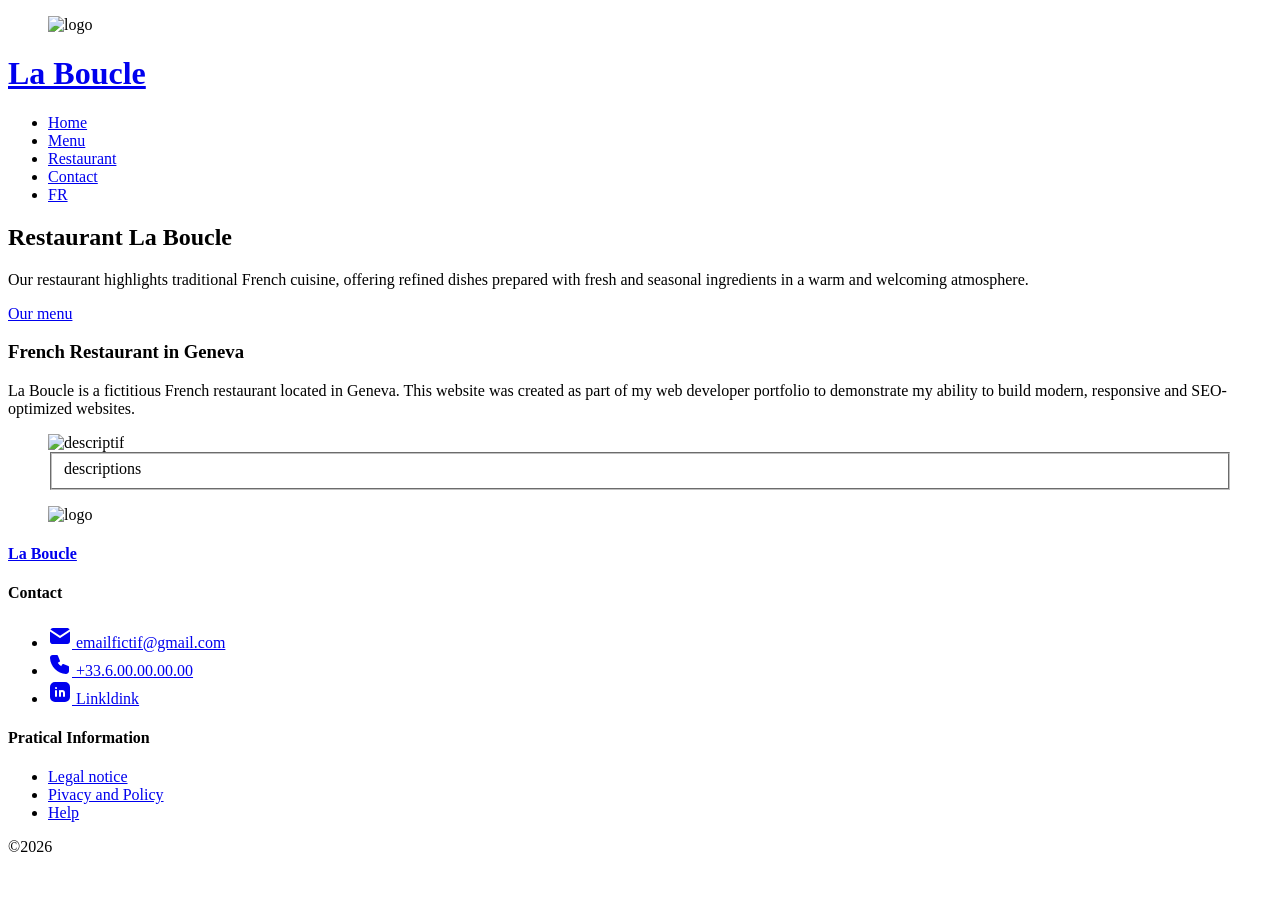
==== app/pages/ENG/home.html @ 0204d928 "Initial commit - site restaurant" ====
<!doctype html>
<html lang="en">
  <head>
    <meta charset="UTF-8" />
    <meta name="viewport" content="width=device-width, initial-scale=1.0" />
    <meta
      name="description"
      content="La Boucle is a fictitious French restaurant in Geneva. This website is a portfolio project designed to showcase my web development and SEO skills."
    />
    <meta name="robots" content="index, follow" />

    <meta
      property="og:title"
      content="French Restaurant in Geneva | La Boucle"
    />
    <meta
      property="og:description"
      content="La Boucle is a fictitious French restaurant in Geneva. This showcase website is part of my web developer portfolio."
    />
    <meta property="og:image" content="" />
    <meta property="og:url" content="" />

    <meta name="twitter:card" content="summary_large_image" />

    <title>French Restaurant in Geneva | La Boucle</title>
  </head>
  <body>
    <header>
      <div class="header_top">
        <figure>
          <img src="" alt="logo" width="60" height="60" />
        </figure>

        <h1><a href="index.html">La Boucle</a></h1>
      </div>

      <nav aria-label="Naviagation principal">
        <ul>
          <li><a href="home.html">Home</a></li>
          <li><a href="menu.html">Menu</a></li>
          <li>
            <a href="restaurant.html">Restaurant</a>
          </li>
          <li><a href="#contact">Contact</a></li>
          <li><a href="../../../index.html">FR</a></li>
        </ul>
      </nav>

      <section class="banner">
        <h2>Restaurant La Boucle</h2>
        <p>
          Our restaurant highlights traditional French cuisine, offering refined
          dishes prepared with fresh and seasonal ingredients in a warm and
          welcoming atmosphere.
        </p>
        <a class="btn" href="menu.html#menu_restaurant">Our menu</a>
      </section>
    </header>

    <main>
      <article class="presentaion">
        <section>
          <h3>French Restaurant in Geneva</h3>
          <p>
            La Boucle is a fictitious French restaurant located in Geneva. This
            website was created as part of my web developer portfolio to
            demonstrate my ability to build modern, responsive and SEO-optimized
            websites.
          </p>
        </section>

        <figure>
          <picture>
            <source srcset="" />
            <source srcset="" />
            <source srcset="" />
            <img src="" alt="descriptif" />
          </picture>
          <fieldset>descriptions</fieldset>
        </figure>
      </article>
    </main>

    <footer>
      <div>
        <figure>
          <img src="" alt="logo" width="60" height="60" />
        </figure>

        <h4><a href="home.html">La Boucle</a></h4>
      </div>
      <div>
        <section>
          <h4 id="contact">Contact</h4>
          <nav aria-label="Secondary navigation">
            <ul>
              <li>
                <a href="mailto:emailfictif@gmail.com">
                  <svg
                    xmlns="http://www.w3.org/2000/svg"
                    width="24"
                    height="24"
                    viewBox="0 0 24 24"
                    fill="currentColor"
                    class="icon icon-tabler icons-tabler-filled icon-tabler-mail"
                  >
                    <path stroke="none" d="M0 0h24v24H0z" fill="none" />
                    <path
                      d="M22 7.535v9.465a3 3 0 0 1 -2.824 2.995l-.176 .005h-14a3 3 0 0 1 -2.995 -2.824l-.005 -.176v-9.465l9.445 6.297l.116 .066a1 1 0 0 0 .878 0l.116 -.066l9.445 -6.297z"
                    />
                    <path
                      d="M19 4c1.08 0 2.027 .57 2.555 1.427l-9.555 6.37l-9.555 -6.37a2.999 2.999 0 0 1 2.354 -1.42l.201 -.007h14z"
                    />
                  </svg>
                  emailfictif@gmail.com
                </a>
              </li>
              <li>
                <a href="tel:+33600000000"
                  ><svg
                    xmlns="http://www.w3.org/2000/svg"
                    width="24"
                    height="24"
                    viewBox="0 0 24 24"
                    fill="currentColor"
                    class="icon icon-tabler icons-tabler-filled icon-tabler-phone"
                  >
                    <path stroke="none" d="M0 0h24v24H0z" fill="none" />
                    <path
                      d="M9 3a1 1 0 0 1 .877 .519l.051 .11l2 5a1 1 0 0 1 -.313 1.16l-.1 .068l-1.674 1.004l.063 .103a10 10 0 0 0 3.132 3.132l.102 .062l1.005 -1.672a1 1 0 0 1 1.113 -.453l.115 .039l5 2a1 1 0 0 1 .622 .807l.007 .121v4c0 1.657 -1.343 3 -3.06 2.998c-8.579 -.521 -15.418 -7.36 -15.94 -15.998a3 3 0 0 1 2.824 -2.995l.176 -.005h4z"
                    />
                  </svg>
                  +33.6.00.00.00.00
                </a>
              </li>
              <li>
                <a href="lienlinkdel">
                  <svg
                    xmlns="http://www.w3.org/2000/svg"
                    width="24"
                    height="24"
                    viewBox="0 0 24 24"
                    fill="currentColor"
                    class="icon icon-tabler icons-tabler-filled icon-tabler-brand-linkedin"
                  >
                    <path stroke="none" d="M0 0h24v24H0z" fill="none" />
                    <path
                      d="M17 2a5 5 0 0 1 5 5v10a5 5 0 0 1 -5 5h-10a5 5 0 0 1 -5 -5v-10a5 5 0 0 1 5 -5zm-9 8a1 1 0 0 0 -1 1v5a1 1 0 0 0 2 0v-5a1 1 0 0 0 -1 -1m6 0a3 3 0 0 0 -1.168 .236l-.125 .057a1 1 0 0 0 -1.707 .707v5a1 1 0 0 0 2 0v-3a1 1 0 0 1 2 0v3a1 1 0 0 0 2 0v-3a3 3 0 0 0 -3 -3m-6 -3a1 1 0 0 0 -.993 .883l-.007 .127a1 1 0 0 0 1.993 .117l.007 -.127a1 1 0 0 0 -1 -1"
                    />
                  </svg>
                  Linkldink
                </a>
              </li>
            </ul>
          </nav>
        </section>
      </div>
      <div>
        <h4>Pratical Information</h4>
        <nav aria-label="Navigation secondaire">
          <ul>
            <li><a href="#">Legal notice</a></li>
            <li><a href="#">Pivacy and Policy</a></li>
            <li><a href="#">Help</a></li>
          </ul>
        </nav>
      </div>

      <p>&copy;2026</p>
    </footer>
  </body>
</html>
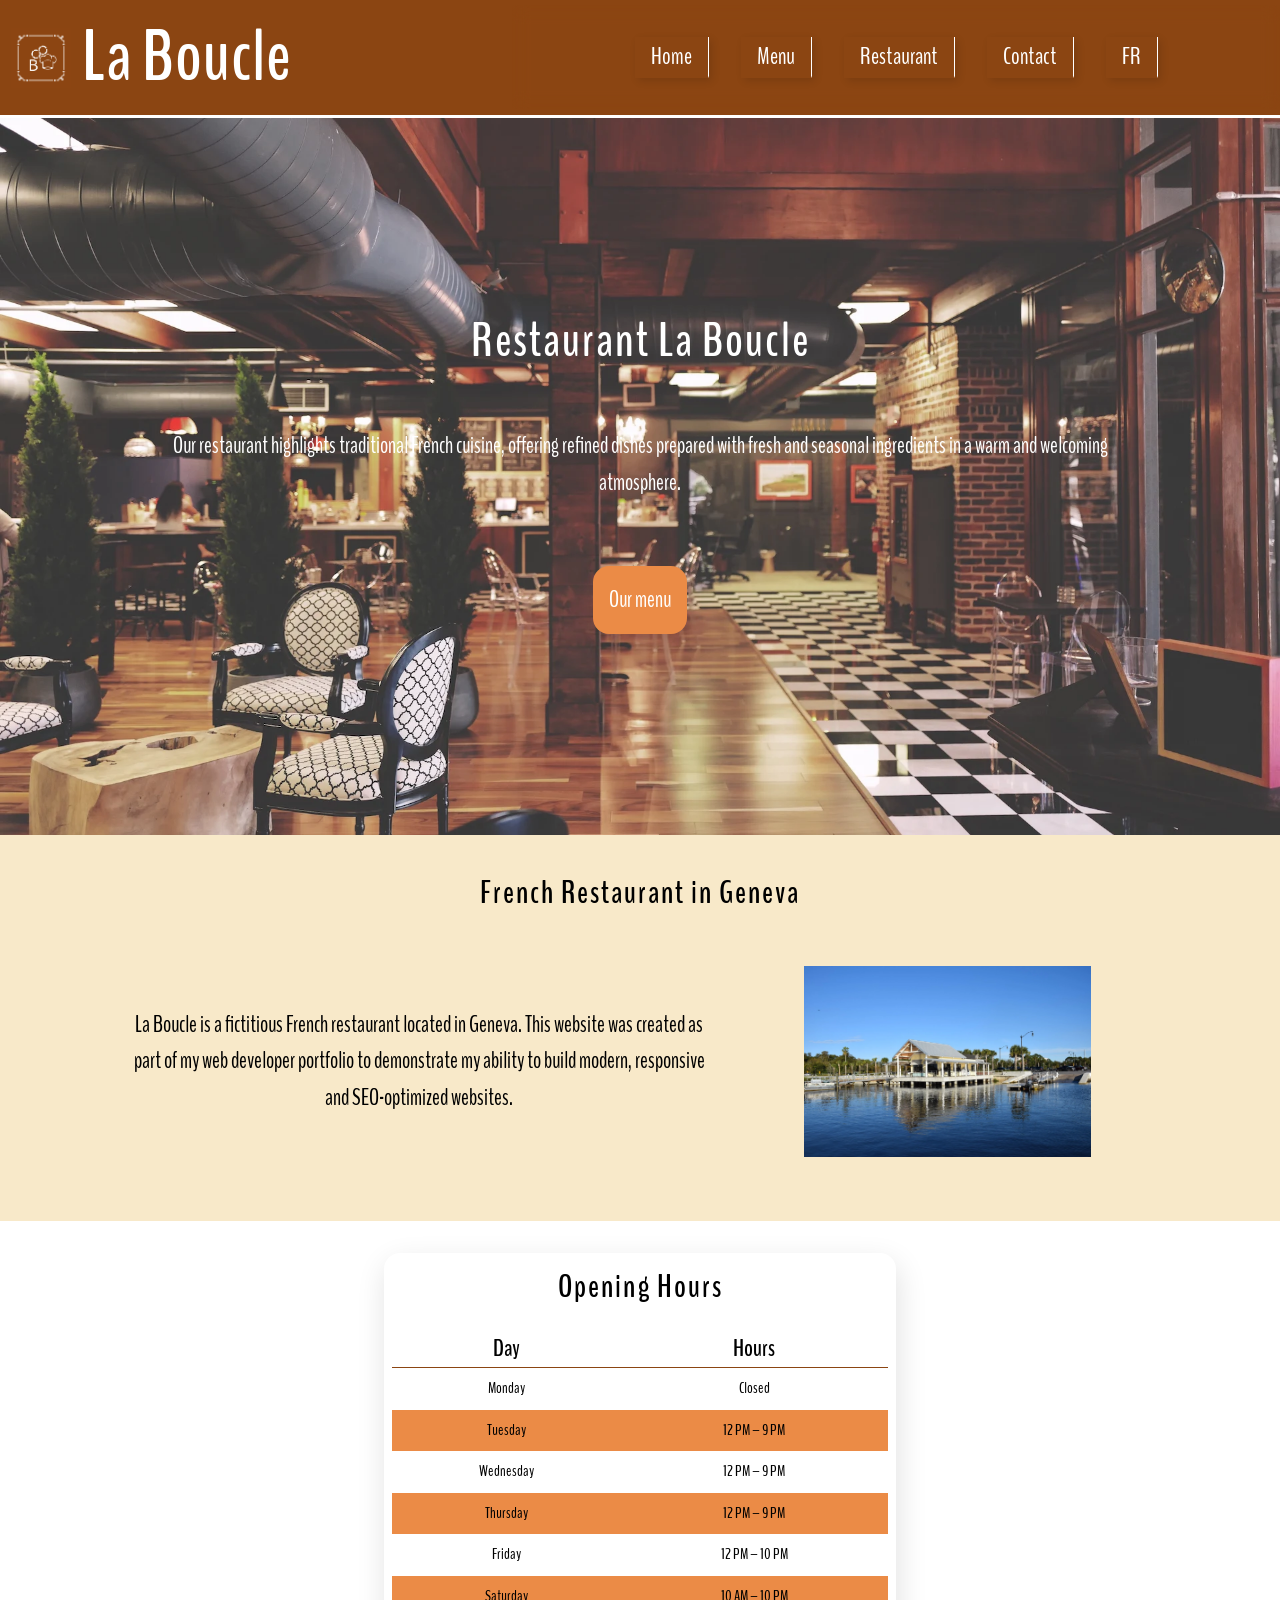
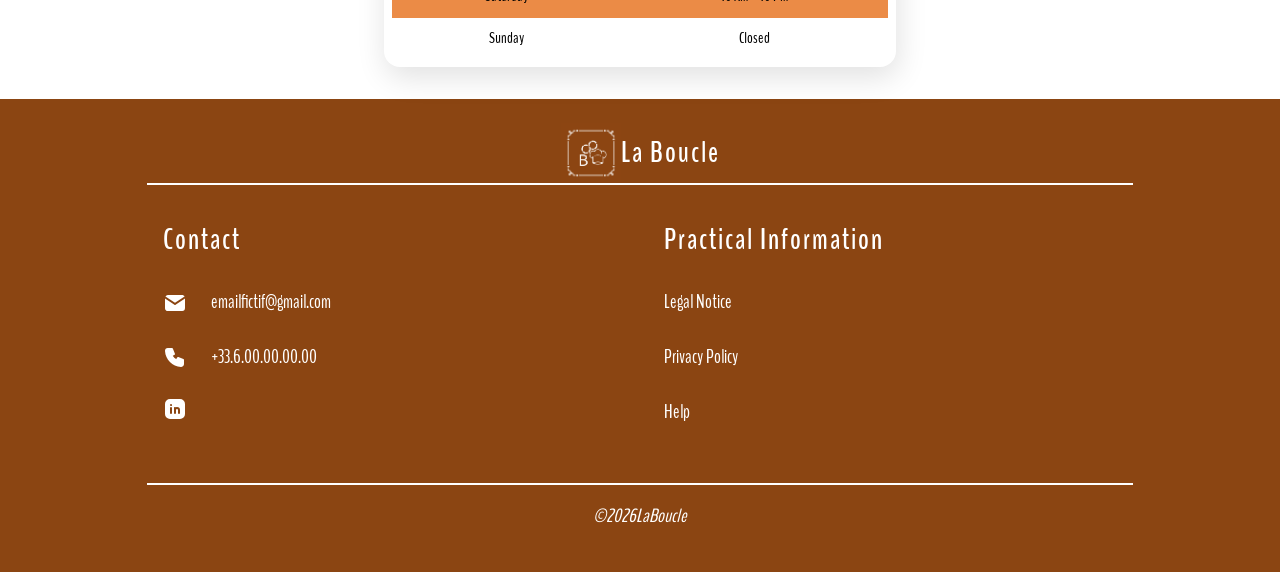
==== commit 637cf63e: "Ajout des images et de la structure final puis modifications de certains élément" ====
--- a/app/pages/ENG/home.html
+++ b/app/pages/ENG/home.html
@@ -22,19 +22,73 @@
 
     <meta name="twitter:card" content="summary_large_image" />
 
+    <link rel="icon" href="../../public/img/favicon.png" />
+
+    <link rel="preconnect" href="https://fonts.googleapis.com" />
+    <link rel="preconnect" href="https://fonts.gstatic.com" crossorigin />
+    <link
+      href="https://fonts.googleapis.com/css2?family=BenchNine:wght@300;400;700&family=Chela+One&family=Diplomata&family=Ubuntu:ital,wght@0,300;0,400;0,500;0,700;1,300;1,400;1,500;1,700&display=swap"
+      rel="stylesheet"
+    />
+
+    <link rel="stylesheet" href="../../public/css/main.css" />
+
     <title>French Restaurant in Geneva | La Boucle</title>
   </head>
   <body>
-    <header>
+    <header class="header-home">
       <div class="header_top">
         <figure>
-          <img src="" alt="logo" width="60" height="60" />
+          <img
+            src="../../public/img/logo.png"
+            alt="logo"
+            width="60"
+            height="60"
+          />
         </figure>
 
-        <h1><a href="index.html">La Boucle</a></h1>
+        <h1><a href="home.html">La Boucle</a></h1>
+
+        <button class="header-btn">
+          <svg
+            xmlns="http://www.w3.org/2000/svg"
+            width="24"
+            height="24"
+            viewBox="0 0 24 24"
+            fill="none"
+            stroke="currentColor"
+            stroke-width="2"
+            stroke-linecap="round"
+            stroke-linejoin="round"
+            class="icon icon-tabler icons-tabler-outline icon-tabler-menu-2"
+          >
+            <path stroke="none" d="M0 0h24v24H0z" fill="none" />
+            <path d="M4 6l16 0" />
+            <path d="M4 12l16 0" />
+            <path d="M4 18l16 0" />
+          </svg>
+        </button>
       </div>
 
       <nav aria-label="Naviagation principal">
+        <button class="header-close">
+          <svg
+            xmlns="http://www.w3.org/2000/svg"
+            width="24"
+            height="24"
+            viewBox="0 0 24 24"
+            fill="none"
+            stroke="currentColor"
+            stroke-width="2"
+            stroke-linecap="round"
+            stroke-linejoin="round"
+            class="icon icon-tabler icons-tabler-outline icon-tabler-x"
+          >
+            <path stroke="none" d="M0 0h24v24H0z" fill="none" />
+            <path d="M18 6l-12 12" />
+            <path d="M6 6l12 12" />
+          </svg>
+        </button>
         <ul>
           <li><a href="home.html">Home</a></li>
           <li><a href="menu.html">Menu</a></li>
@@ -53,46 +107,100 @@
           dishes prepared with fresh and seasonal ingredients in a warm and
           welcoming atmosphere.
         </p>
-        <a class="btn" href="menu.html#menu_restaurant">Our menu</a>
+        <a class="btn banner_btn" href="menu.html#menu_restaurant">Our menu</a>
       </section>
     </header>
 
-    <main>
-      <article class="presentaion">
-        <section>
-          <h3>French Restaurant in Geneva</h3>
-          <p>
-            La Boucle is a fictitious French restaurant located in Geneva. This
-            website was created as part of my web developer portfolio to
-            demonstrate my ability to build modern, responsive and SEO-optimized
-            websites.
-          </p>
-        </section>
+    <main class="home_main">
+      <section class="home_section">
+        <h3>French Restaurant in Geneva</h3>
+        <p>
+          La Boucle is a fictitious French restaurant located in Geneva. This
+          website was created as part of my web developer portfolio to
+          demonstrate my ability to build modern, responsive and SEO-optimized
+          websites.
+        </p>
 
         <figure>
           <picture>
-            <source srcset="" />
-            <source srcset="" />
-            <source srcset="" />
-            <img src="" alt="descriptif" />
+            <source
+              srcset="../../public/img/restaurant-600.webp"
+              media="max-width:(600px)"
+              type="image/webp"
+            />
+            <source
+              srcset="../../public/img/restaurant-lg.webp"
+              type="image/webp"
+            />
+            <img src="../../public/img/restaurant-lg.webp" alt="" />
           </picture>
-          <fieldset>descriptions</fieldset>
         </figure>
-      </article>
+      </section>
+
+      <div class="white">
+        <section class="home-horaire">
+          <h3>Opening Hours</h3>
+          <table>
+            <thead>
+              <tr>
+                <th>Day</th>
+                <th>Hours</th>
+              </tr>
+            </thead>
+
+            <tbody>
+              <tr>
+                <td>Monday</td>
+                <td>Closed</td>
+              </tr>
+              <tr>
+                <td>Tuesday</td>
+                <td>12 PM – 9 PM</td>
+              </tr>
+              <tr>
+                <td>Wednesday</td>
+                <td>12 PM – 9 PM</td>
+              </tr>
+              <tr>
+                <td>Thursday</td>
+                <td>12 PM – 9 PM</td>
+              </tr>
+              <tr>
+                <td>Friday</td>
+                <td>12 PM – 10 PM</td>
+              </tr>
+              <tr>
+                <td>Saturday</td>
+                <td>10 AM – 10 PM</td>
+              </tr>
+              <tr>
+                <td>Sunday</td>
+                <td>Closed</td>
+              </tr>
+            </tbody>
+          </table>
+        </section>
+      </div>
     </main>
 
     <footer>
-      <div>
-        <figure>
-          <img src="" alt="logo" width="60" height="60" />
-        </figure>
-
-        <h4><a href="home.html">La Boucle</a></h4>
-      </div>
-      <div>
-        <section>
+      <div class="footer_conteneur">
+        <div class="footer__brand">
+          <figure>
+            <img
+              src="../../public/img/logo.png"
+              alt="logo"
+              width="60"
+              height="60"
+            />
+          </figure>
+
+          <h4><a href="home.html">La Boucle</a></h4>
+        </div>
+
+        <div class="footer__contact">
           <h4 id="contact">Contact</h4>
-          <nav aria-label="Secondary navigation">
+          <nav aria-label="Navigation secondaire">
             <ul>
               <li>
                 <a href="mailto:emailfictif@gmail.com">
@@ -148,25 +256,26 @@
                       d="M17 2a5 5 0 0 1 5 5v10a5 5 0 0 1 -5 5h-10a5 5 0 0 1 -5 -5v-10a5 5 0 0 1 5 -5zm-9 8a1 1 0 0 0 -1 1v5a1 1 0 0 0 2 0v-5a1 1 0 0 0 -1 -1m6 0a3 3 0 0 0 -1.168 .236l-.125 .057a1 1 0 0 0 -1.707 .707v5a1 1 0 0 0 2 0v-3a1 1 0 0 1 2 0v3a1 1 0 0 0 2 0v-3a3 3 0 0 0 -3 -3m-6 -3a1 1 0 0 0 -.993 .883l-.007 .127a1 1 0 0 0 1.993 .117l.007 -.127a1 1 0 0 0 -1 -1"
                     />
                   </svg>
-                  Linkldink
                 </a>
               </li>
             </ul>
           </nav>
-        </section>
+        </div>
+
+        <div class="footer__info">
+          <h4>Practical Information</h4>
+          <nav aria-label="Secondary navigation">
+            <ul>
+              <li><a href="#">Legal Notice</a></li>
+              <li><a href="#">Privacy Policy</a></li>
+              <li><a href="#">Help</a></li>
+            </ul>
+          </nav>
+        </div>
+
+        <span><em>&copy;2026LaBoucle</em></span>
       </div>
-      <div>
-        <h4>Pratical Information</h4>
-        <nav aria-label="Navigation secondaire">
-          <ul>
-            <li><a href="#">Legal notice</a></li>
-            <li><a href="#">Pivacy and Policy</a></li>
-            <li><a href="#">Help</a></li>
-          </ul>
-        </nav>
-      </div>
-
-      <p>&copy;2026</p>
     </footer>
+    <script src="../../public/js/script.js"></script>
   </body>
 </html>
--- a/app/public/css/main.css
+++ b/app/public/css/main.css
@@ -0,0 +1,596 @@
+*,
+*::before,
+*::after {
+  box-sizing: border-box;
+  margin: 0;
+  padding: 0;
+}
+
+html {
+  font-size: 16px;
+  scroll-behavior: smooth;
+}
+
+body {
+  line-height: 1.6;
+  background-color: #f8e9c9;
+}
+
+ul,
+ol {
+  list-style: none;
+}
+
+a {
+  text-decoration: none;
+  color: inherit;
+}
+
+img,
+picture,
+svg {
+  display: block;
+  max-width: 100%;
+}
+
+button {
+  font: inherit;
+}
+
+body {
+  font-size: 16px;
+  line-height: 1.6;
+  font-family: "BenchNine", system-ui, -apple-system, BlinkMacSystemFont, "Segoe UI", Roboto, Oxygen, Ubuntu, Cantarell, "Open Sans", "Helvetica Neue", sans-serif;
+}
+
+h1 {
+  font-size: clamp(3.5rem, 7vw, 4.5rem);
+  letter-spacing: 1px;
+  text-align: center;
+}
+
+h2 {
+  font-size: clamp(2rem, 4vw, 3rem);
+  letter-spacing: 2px;
+}
+
+h3 {
+  font-size: clamp(1.5rem, 3vw, 2rem);
+  letter-spacing: 2px;
+  margin-bottom: 1rem;
+}
+
+h4 {
+  font-size: clamp(1.2rem, 2.5vw, 1.8rem);
+  letter-spacing: 2px;
+}
+
+header li {
+  font-size: clamp(1.1rem, 2vw, 1.5rem);
+}
+
+p,
+main li,
+footer li {
+  font-size: clamp(1rem, 1.8vw, 1.5rem);
+  max-width: 100ch;
+}
+
+.header-home {
+  position: relative;
+  background-color: #8b4512;
+  color: white;
+  display: flex;
+  flex-direction: column;
+  justify-content: space-between;
+  align-items: stretch;
+}
+.header-home nav {
+  display: flex;
+  flex-direction: column;
+  justify-content: center;
+  align-items: center;
+  position: fixed;
+  z-index: 1000;
+  left: 0;
+  top: 0;
+  right: 0;
+  height: 100dvh;
+  width: 100%;
+  pointer-events: none;
+  background: rgba(235, 139, 70, 0.7);
+  backdrop-filter: blur(8px);
+  overflow: hidden;
+  opacity: 0;
+  transform: translateY(-100px);
+  transition: opacity 0.2s ease, transform 0.2s ease;
+}
+.header-home nav.open {
+  opacity: 1;
+  transform: translateY(0);
+  pointer-events: auto;
+}
+.header-home nav ul {
+  display: flex;
+  flex-direction: column;
+  justify-content: center;
+  align-items: center;
+  text-align: center;
+  padding: 1rem 0;
+}
+.header-home nav ul li {
+  font-size: clamp(1.2rem, 2vw, 1.5rem);
+  width: auto;
+  margin: 1rem 0;
+  color: white;
+  border-bottom: 2px solid #8b4512;
+}
+
+.header-close {
+  border: none;
+  background: inherit;
+  position: absolute;
+  top: 2px;
+  right: 2px;
+}
+
+.header_top {
+  display: flex;
+  flex-direction: row;
+  justify-content: space-evenly;
+  align-items: center;
+  flex: 0 0 100%;
+}
+.header_top figure {
+  margin-inline: 0.7rem;
+  border: none;
+}
+.header_top button {
+  border: none;
+  background: inherit;
+  color: white;
+}
+
+.banner {
+  flex-basis: 100%;
+  min-height: 80dvh;
+  display: flex;
+  flex-direction: column;
+  justify-content: center;
+  align-items: center;
+  gap: 2rem;
+  text-align: center;
+  border-top: 3px solid white;
+  background-image: url("../img/banner.webp");
+  background-size: cover;
+  background-position: center;
+}
+.banner p {
+  padding: 1rem;
+}
+.banner a {
+  font-size: clamp(1rem, 1.8vw, 1.5rem);
+  background-color: #eb8b46;
+  padding: 1rem;
+  margin: 1rem 0;
+  border: none;
+  border-radius: 1rem;
+  transition: transform 0.2s ease, border 0.2s ease;
+}
+.banner a:hover {
+  transform: scale(1.1);
+  border: 1px solid white;
+  color: black;
+}
+
+@media (min-width: 1024px) {
+  .header-home {
+    display: flex;
+    flex-direction: row;
+    justify-content: flex-start;
+    align-items: center;
+    flex-wrap: wrap;
+  }
+  .header-home nav {
+    flex: 1 0 40%;
+    position: static;
+    opacity: 1;
+    transform: none;
+    pointer-events: auto;
+    overflow: visible;
+    background: none;
+    width: auto;
+    height: auto;
+  }
+  .header-home nav ul {
+    display: flex;
+    flex-direction: row;
+    justify-content: space-between;
+    align-items: center;
+    padding-inline: 1rem;
+    flex: 1;
+  }
+  .header-home nav ul li {
+    border-right: 1px solid white;
+    padding-inline: 1rem;
+    box-shadow: 3px 3px 8px rgba(0, 0, 0, 0.12);
+    margin-inline: 1rem;
+  }
+  .header_top {
+    flex: 0 0 40%;
+    display: flex;
+    flex-direction: row;
+    justify-content: flex-start;
+    align-items: center;
+  }
+  button {
+    display: none;
+  }
+}
+footer {
+  background-color: #8b4512;
+  color: white;
+  display: flex;
+  flex-direction: column;
+  justify-content: center;
+  align-items: stretch;
+  gap: 3rem;
+  padding: 1.5rem;
+}
+footer li {
+  font-size: clamp(1rem, 2vw, 1.2rem);
+  width: fit-content;
+  margin: 1.5rem 0;
+  transition: 0.2;
+}
+footer li:hover {
+  transform: scale(1.2);
+}
+footer li a {
+  display: flex;
+  flex-direction: row;
+  justify-content: flex-start;
+  align-items: center;
+  gap: 1.5rem;
+}
+footer .footer__brand {
+  display: flex;
+  flex-direction: row;
+  justify-content: space-evenly;
+  align-items: center;
+  border-bottom: 2px solid white;
+}
+footer .footer__contact {
+  padding: 1rem;
+}
+footer .footer__info {
+  padding: 1rem;
+}
+footer span {
+  text-align: center;
+  border-top: 2px solid white;
+  padding: 1rem;
+  display: block;
+  font-size: clamp(1rem, 2vw, 1.2rem);
+}
+
+@media (min-width: 768px) {
+  .footer_conteneur {
+    max-width: 1000px;
+    width: 80%;
+    margin-inline: auto;
+    display: grid;
+    grid-template-columns: repeat(2, 1fr);
+    grid-template-rows: auto;
+    gap: 1rem;
+    grid-template-areas: "brand brand" "contact info" "copy copy";
+  }
+  .footer_conteneur .footer__brand {
+    display: flex;
+    flex-direction: row;
+    justify-content: center;
+    align-items: center;
+    grid-area: brand;
+    text-align: center;
+  }
+  .footer_conteneur .footer__contact {
+    grid-area: contact;
+  }
+  .footer_conteneur .footer__info {
+    grid-area: info;
+  }
+  .footer_conteneur span {
+    grid-area: copy;
+    text-align: center;
+  }
+}
+.home_main {
+  display: flex;
+  flex-direction: column;
+  justify-content: space-between;
+  align-items: stretch;
+  gap: 2rem;
+  max-width: 1800px;
+  margin: 0 auto;
+}
+
+.home_section {
+  text-align: center;
+  display: flex;
+  flex-direction: column;
+  justify-content: flex-start;
+  align-items: stretch;
+  gap: 1rem;
+  border-radius: 1rem;
+  width: 80%;
+  margin: 2rem auto;
+}
+.home_section figure {
+  width: 100%;
+}
+.home_section figure picture > img {
+  width: 100%;
+  height: auto;
+}
+
+.white {
+  background-color: white;
+}
+
+.home-horaire {
+  display: flex;
+  flex-direction: column;
+  justify-content: flex-start;
+  align-items: stretch;
+  width: 70%;
+  margin: 2rem auto;
+  padding: 0.5rem;
+  border-radius: 1rem;
+  box-shadow: 2px 10px 30px rgba(0, 0, 0, 0.12);
+  transition: 0.2s ease;
+}
+.home-horaire:hover {
+  transform: translateY(-10px);
+}
+.home-horaire h3 {
+  text-align: center;
+}
+.home-horaire table {
+  border-collapse: collapse;
+  text-align: center;
+}
+.home-horaire table thead {
+  font-size: clamp(1.3rem, 2vw, 1.5rem);
+}
+.home-horaire table tbody {
+  border-top: 1px solid #8b4512;
+}
+.home-horaire table tbody tr:nth-child(even) {
+  background-color: #eb8b46;
+}
+.home-horaire table td {
+  padding: 0.5rem;
+}
+
+@media (min-width: 768px) {
+  .home_section {
+    display: flex;
+    flex-wrap: wrap;
+    display: flex;
+    flex-direction: row;
+    justify-content: space-between;
+    align-items: center;
+    gap: 2rem;
+  }
+  .home_section h3 {
+    flex: 1 0 100%;
+  }
+  .home_section p {
+    flex: 1 1 40%;
+  }
+  .home_section figure {
+    flex: 0 0 40%;
+  }
+  .home_section figure picture > img {
+    width: 70%;
+    margin: 0 auto;
+  }
+  .home-horaire {
+    width: 40%;
+  }
+}
+.main_menu {
+  display: flex;
+  flex-direction: column;
+  justify-content: flex-start;
+  align-items: stretch;
+  max-width: 1800px;
+  margin: 0 auto;
+}
+.main_menu section {
+  padding: 4rem 0.5rem;
+  padding-top: 0;
+  display: flex;
+  flex-direction: column;
+  justify-content: flex-start;
+  align-items: stretch;
+  gap: 2rem;
+  background: rgba(235, 139, 70, 0.2);
+}
+.main_menu section:nth-child(even) {
+  background: rgba(255, 255, 255, 0.2);
+}
+.main_menu section figure {
+  flex: 1 0;
+  width: 100%;
+  height: 100%;
+}
+.main_menu section figure picture > img {
+  width: 100%;
+  height: 100%;
+  border-radius: 2rem;
+}
+
+.btn-nav-second {
+  display: flex;
+  flex-direction: row;
+  justify-content: flex-start;
+  align-items: flex-start;
+  width: 30%;
+  border: none;
+  padding: 0.5rem;
+  background-color: #eb8b46;
+  gap: 0.5rem;
+}
+
+aside {
+  background-color: #eb8b46;
+  color: white;
+  opacity: 0;
+  max-height: 0;
+  overflow: hidden;
+  pointer-events: none;
+  transform: translateY(-50px);
+  transition: opacity 0.4s ease, max-height 0.4s ease, transform 0.4s ease;
+}
+aside.open_side {
+  opacity: 1;
+  max-height: 100dvh;
+  transform: translateY(0);
+  pointer-events: auto;
+  overflow: visible;
+}
+aside ul {
+  display: flex;
+  flex-direction: column;
+  justify-content: center;
+  align-items: center;
+}
+aside ul li {
+  margin-bottom: 2rem;
+  padding: 0.5rem;
+}
+aside ul li a {
+  display: block;
+}
+
+@media (min-width: 768px) {
+  .main_menu section {
+    display: flex;
+    flex-direction: row;
+    justify-content: flex-start;
+    align-items: flex-start;
+    flex-wrap: wrap;
+  }
+  .main_menu section h3 {
+    flex: 0 0 100%;
+  }
+  .main_menu section ul {
+    flex: 0 1 40%;
+    text-align: center;
+    align-self: center;
+  }
+  .main_menu section figure {
+    flex: 1 0 40%;
+    width: 100%;
+    height: 100%;
+  }
+  .main_menu section figure picture > img {
+    width: 80%;
+    margin: 0 auto;
+    height: auto;
+  }
+  .btn-nav-second {
+    display: none;
+  }
+  aside {
+    opacity: 1;
+    max-height: 70px;
+    overflow: visible;
+    pointer-events: auto;
+    transform: translateY(0);
+    transition: none;
+    transform: translateY(0);
+    pointer-events: auto;
+    overflow: visible;
+  }
+  aside ul {
+    display: flex;
+    flex-direction: row;
+    justify-content: center;
+    align-items: flex-start;
+  }
+  aside ul li {
+    margin: 0 2rem;
+    padding: 0.5rem;
+    border-right: 2px solid white;
+  }
+  aside ul li a {
+    display: block;
+  }
+}
+.main_p_restaurant {
+  max-width: 1800px;
+  margin: 0 auto;
+}
+
+.photo {
+  min-height: 50dvh;
+  gap: 2rem;
+  margin-bottom: 2rem;
+  display: flex;
+  flex-direction: column;
+  justify-content: flex-start;
+  align-items: center;
+}
+.photo h2 {
+  text-align: center;
+}
+
+.card {
+  width: 70%;
+  margin: 0 auto;
+  text-align: center;
+  background-color: white;
+  padding: 2rem;
+  border-radius: 2rem;
+}
+
+.loc {
+  display: flex;
+  flex-direction: column;
+  justify-content: center;
+  align-items: center;
+  background-color: white;
+  padding: 1rem;
+}
+.loc .loc_map {
+  width: 95%;
+  margin: 0 auto;
+}
+.loc .loc_map iframe {
+  width: 100%;
+  object-fit: cover;
+}
+
+@media (min-width: 768px) {
+  .photo {
+    display: flex;
+    flex-direction: row;
+    justify-content: flex-start;
+    align-items: flex-start;
+    flex-wrap: wrap;
+  }
+  .photo h2 {
+    flex: 0 0 100%;
+  }
+  .photo_diapo {
+    flex: 0 0 50%;
+  }
+  .card {
+    flex: 1 0 40%;
+    margin: auto 0;
+  }
+}
+
+/*# sourceMappingURL=main.css.map */
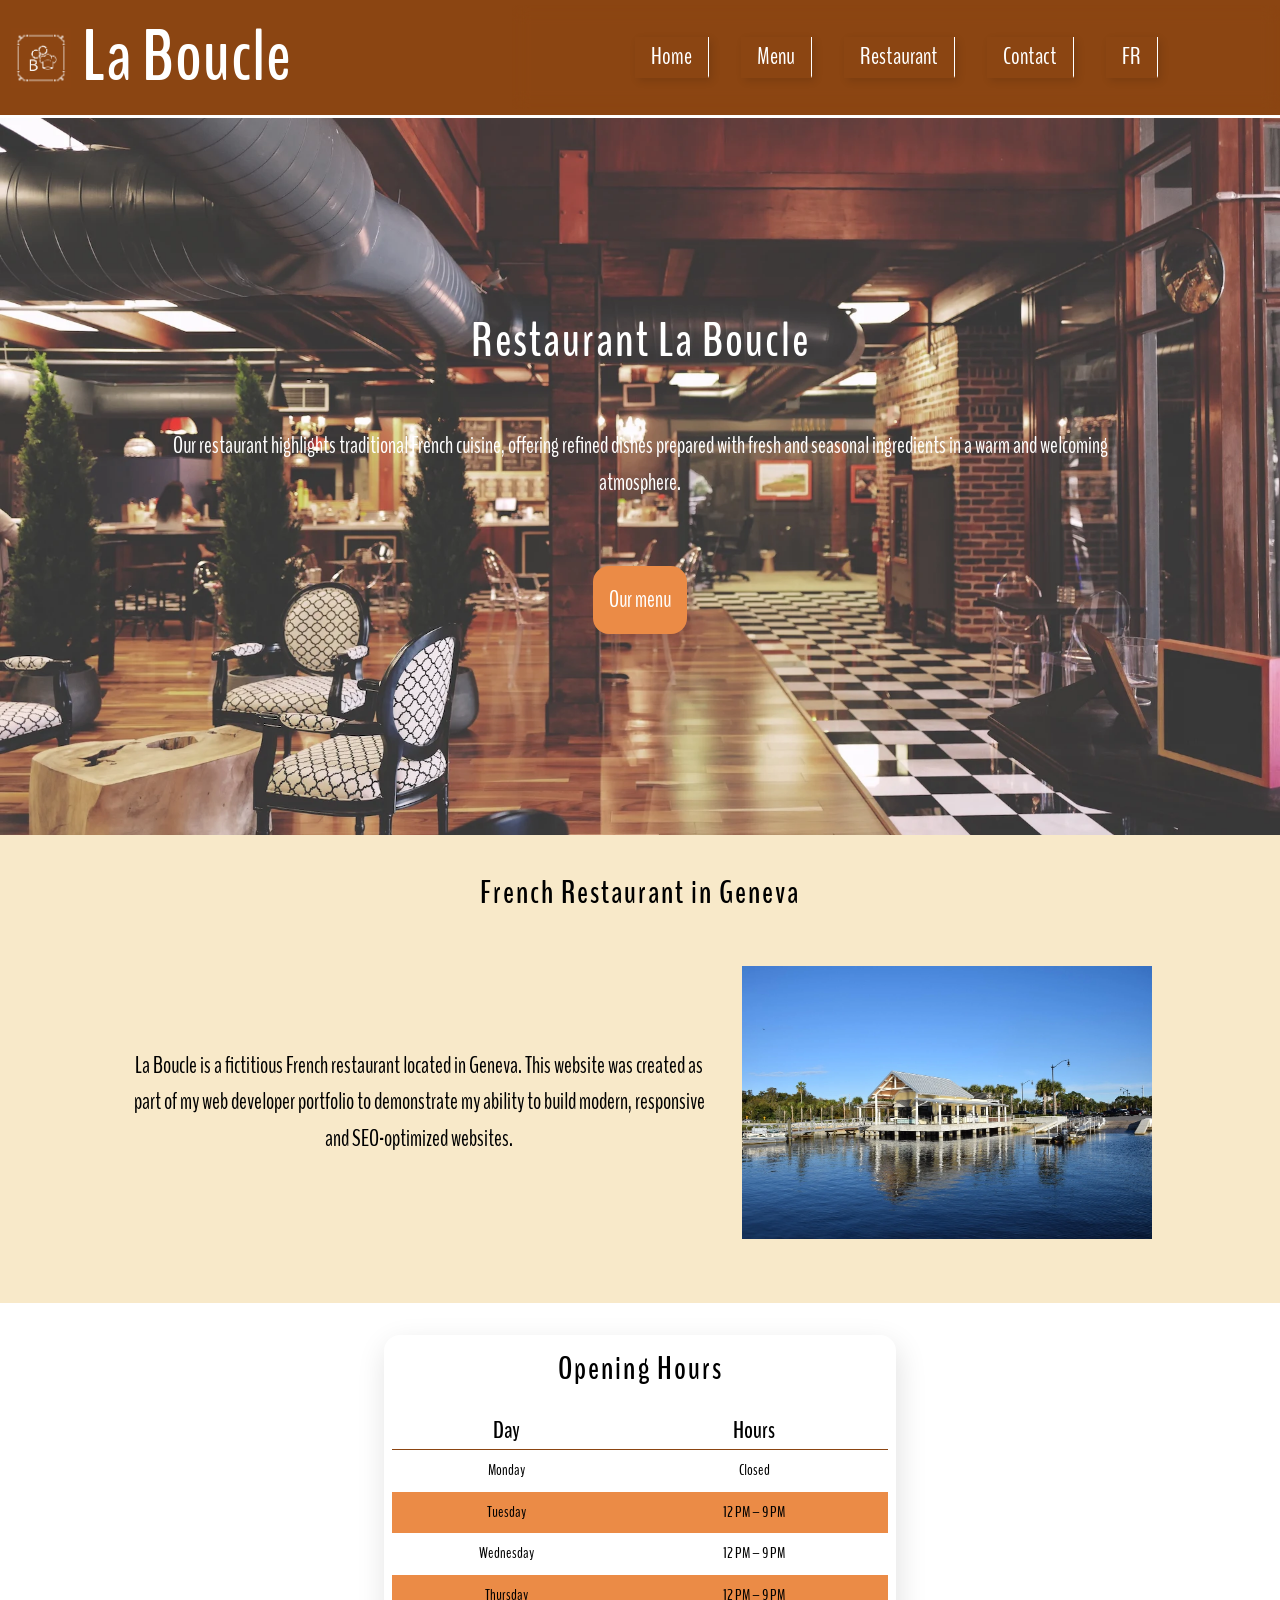
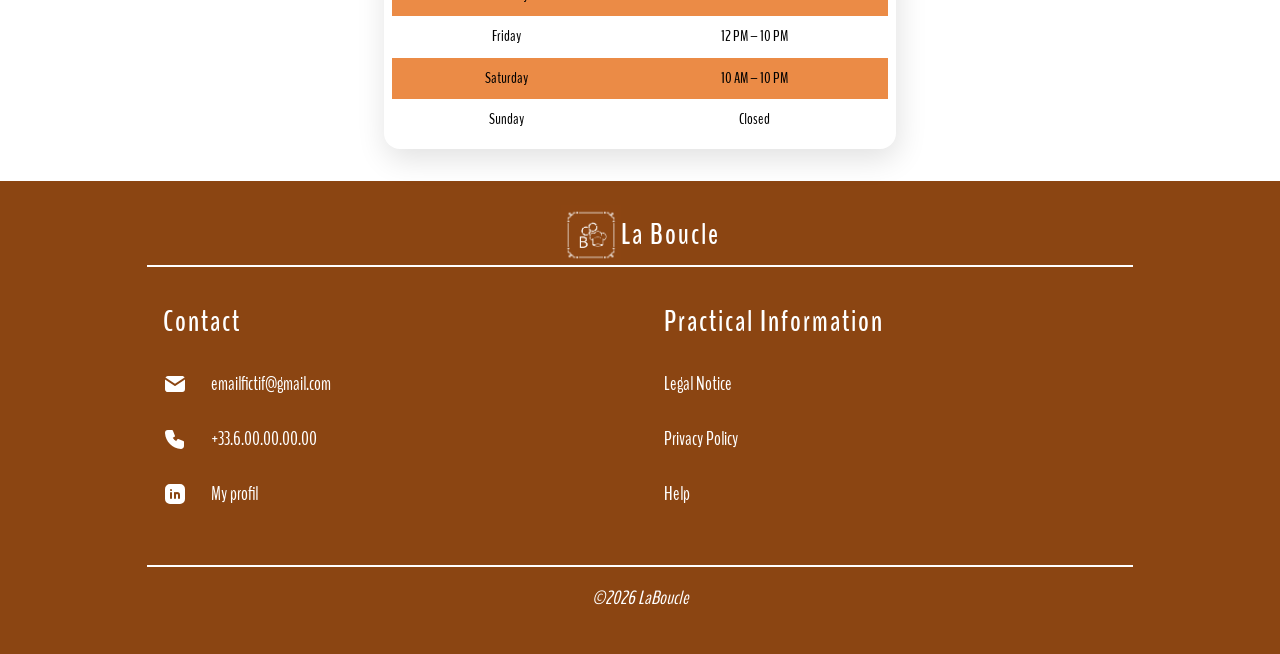
==== commit d97f49e6: "Update" ====
--- a/app/pages/ENG/home.html
+++ b/app/pages/ENG/home.html
@@ -242,7 +242,9 @@
                 </a>
               </li>
               <li>
-                <a href="lienlinkdel">
+                <a
+                  href="https://www.linkedin.com/public-profile/settings?lipi=urn%3Ali%3Apage%3Ad_flagship3_profile_self_edit_contact-info%3B0XQJ9NfuQzCO033v1Vteyw%3D%3D"
+                >
                   <svg
                     xmlns="http://www.w3.org/2000/svg"
                     width="24"
@@ -256,6 +258,7 @@
                       d="M17 2a5 5 0 0 1 5 5v10a5 5 0 0 1 -5 5h-10a5 5 0 0 1 -5 -5v-10a5 5 0 0 1 5 -5zm-9 8a1 1 0 0 0 -1 1v5a1 1 0 0 0 2 0v-5a1 1 0 0 0 -1 -1m6 0a3 3 0 0 0 -1.168 .236l-.125 .057a1 1 0 0 0 -1.707 .707v5a1 1 0 0 0 2 0v-3a1 1 0 0 1 2 0v3a1 1 0 0 0 2 0v-3a3 3 0 0 0 -3 -3m-6 -3a1 1 0 0 0 -.993 .883l-.007 .127a1 1 0 0 0 1.993 .117l.007 -.127a1 1 0 0 0 -1 -1"
                     />
                   </svg>
+                  My profil
                 </a>
               </li>
             </ul>
@@ -266,14 +269,14 @@
           <h4>Practical Information</h4>
           <nav aria-label="Secondary navigation">
             <ul>
-              <li><a href="#">Legal Notice</a></li>
-              <li><a href="#">Privacy Policy</a></li>
-              <li><a href="#">Help</a></li>
+              <li><a href="../FR/mention-legale.html">Legal Notice</a></li>
+              <li><a href="../FR/politique.html">Privacy Policy</a></li>
+              <li><a href="../FR/aide.html">Help</a></li>
             </ul>
           </nav>
         </div>
 
-        <span><em>&copy;2026LaBoucle</em></span>
+        <span><em>&copy;2026 LaBoucle</em></span>
       </div>
     </footer>
     <script src="../../public/js/script.js"></script>
--- a/app/public/css/main.css
+++ b/app/public/css/main.css
@@ -24,6 +24,15 @@
 a {
   text-decoration: none;
   color: inherit;
+}
+a:visited {
+  color: beige;
+}
+a:hover {
+  color: black;
+}
+a:focus {
+  color: red;
 }
 
 img,
@@ -124,6 +133,10 @@
   margin: 1rem 0;
   color: white;
   border-bottom: 2px solid #8b4512;
+  transition: transform 0.2s ease;
+}
+.header-home nav ul li:hover {
+  transform: scale(1.1);
 }
 
 .header-close {
@@ -392,7 +405,7 @@
     flex: 0 0 40%;
   }
   .home_section figure picture > img {
-    width: 70%;
+    width: 100%;
     margin: 0 auto;
   }
   .home-horaire {
@@ -523,7 +536,10 @@
   aside ul li {
     margin: 0 2rem;
     padding: 0.5rem;
-    border-right: 2px solid white;
+    transition: transform 0.2s ease;
+  }
+  aside ul li:hover {
+    transform: scale(1.1);
   }
   aside ul li a {
     display: block;
@@ -547,13 +563,15 @@
   text-align: center;
 }
 
+.photo_diapo img {
+  width: 100%;
+}
+
 .card {
   width: 70%;
   margin: 0 auto;
   text-align: center;
-  background-color: white;
   padding: 2rem;
-  border-radius: 2rem;
 }
 
 .loc {
@@ -592,5 +610,17 @@
     margin: auto 0;
   }
 }
+.privacy,
+.help,
+.legal {
+  display: flex;
+  flex-direction: column;
+  justify-content: flex-start;
+  align-items: stretch;
+  max-width: 1800px;
+  width: 95%;
+  margin: 2rem auto;
+  gap: 3rem;
+}
 
 /*# sourceMappingURL=main.css.map */
